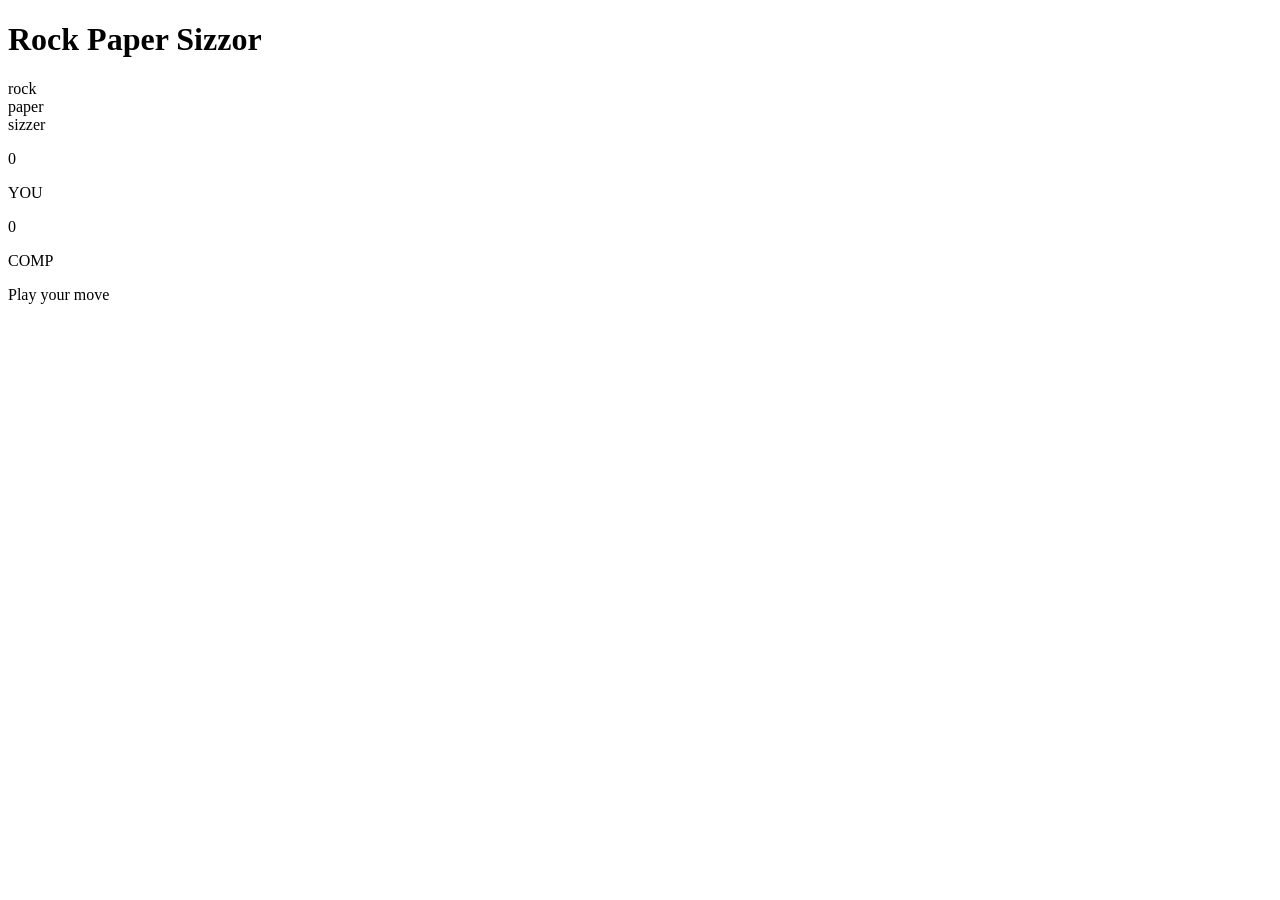
==== PROJECTS/stone-paper-sizzer/Paper.html @ 3f256181 "first commit" ====
<!DOCTYPE html>
<html lang="en">
<head>
    <meta charset="UTF-8">
    <meta name="viewport" content="width=device-width, initial-scale=1.0">
    <title>Document</title>
    <link rel="stylesheet" href="paper.css">
</head>
<body>
    <h1>Rock Paper Sizzor</h1>
    <div class="choices">
        <div class="choice" id="rock">
            rock
        </div>
        <div class="choice" id="paper">
            paper
        </div>
        <div class="choice" id="sizzer">
            sizzer
        </div>
        
        
    </div>
    <div class="score-board">

            <div class="score">
                <p id="user-score">0</p>
                <p>YOU</p>
            </div>

            <div class="score">
                <p id="comp-score">0</p>
                <p>COMP</p>
            </div>



        </div>
        
        <div class="msg-container">
            <p id ="msg">Play your move</p>
        </div>




<script src="paper.js"></script>
</body>
</html>
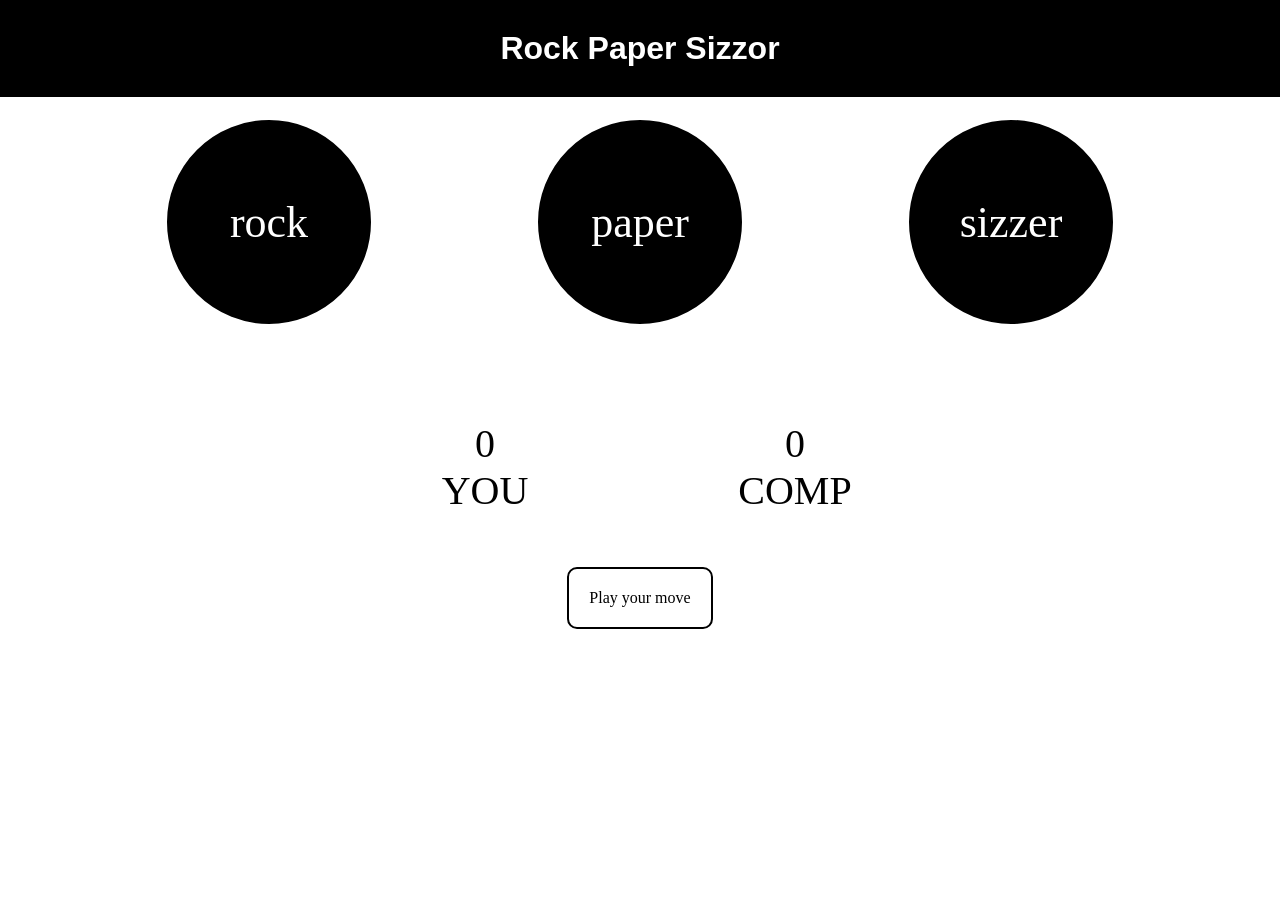
==== commit df0dafe9: "." ====
--- a/PROJECTS/stone-paper-sizzer/Paper.html
+++ b/PROJECTS/stone-paper-sizzer/Paper.html
@@ -4,7 +4,7 @@
     <meta charset="UTF-8">
     <meta name="viewport" content="width=device-width, initial-scale=1.0">
     <title>Document</title>
-    <link rel="stylesheet" href="paper.css">
+    <link rel="stylesheet" href="Paper.css">
 </head>
 <body>
     <h1>Rock Paper Sizzor</h1>
@@ -44,6 +44,6 @@
 
 
 
-<script src="paper.js"></script>
+<script src="Paper.js"></script>
 </body>
 </html>
--- a/PROJECTS/stone-paper-sizzer/Paper.css
+++ b/PROJECTS/stone-paper-sizzer/Paper.css
@@ -0,0 +1,83 @@
+*{
+    margin: 0;
+    padding: 0;
+    text-align: center;
+}
+
+h1{
+    
+    color:white;
+    padding: 30px;
+    background-color: black;
+    font-family:  'Arial Narrow Bold', sans-serif;
+    
+    
+
+
+    
+}
+.choice{
+    height: 200px;
+    width: 200px;
+    border-radius: 50%;
+    display: flex;
+    justify-content: center;
+    align-items: center;
+    font-size: 44px;
+    border: 2px solid black;
+    background-color: black;
+    color: white;
+    
+}
+.choices{
+    
+    height: 250px;
+    display: flex;
+    justify-content:space-evenly;
+    align-items: center;
+}
+.score-board{
+    display: flex;
+    justify-content: center;
+    align-items: center;
+    height: 200px;
+    margin-top: 20px;
+    
+    gap:50px
+}
+.score{
+    font-size: 40px;
+    
+    padding: 30px;
+    border-radius: 200px;
+    width: 200px;
+    
+    color:black;
+}
+
+.start{
+    
+    color: white;
+    display: flex;
+    justify-content: center;
+    align-items: baseline;
+    height: 50px;
+   
+   
+    
+}
+#btn{
+    padding: 30px;
+    border-radius: 20px;
+    font-size: 22px;
+}
+
+#msg{
+    border : 2px solid black;
+    background-color: white;
+    display: inline-block;
+    padding : 20px;
+    border-radius:10px
+
+
+}
